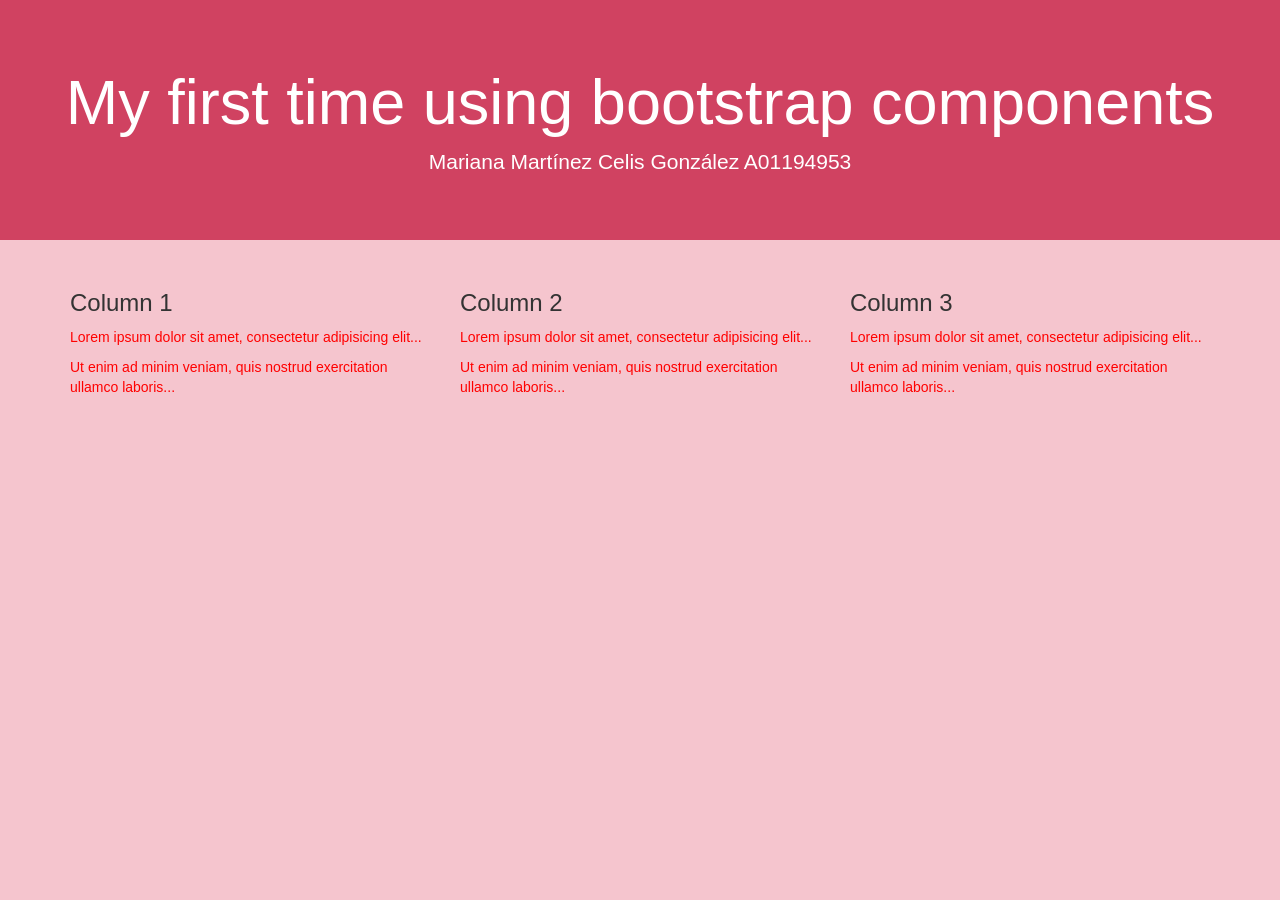
==== A01194953 bootstrap example.html @ 95f72969 "Styled header component" ====
<!DOCTYPE html>
<html lang="en">
<head>
  <title>Bootstrap Example</title>
  <meta charset="utf-8">
  <meta name="viewport" content="width=device-width, initial-scale=1">
  <link rel="stylesheet" href="https://maxcdn.bootstrapcdn.com/bootstrap/3.4.1/css/bootstrap.min.css">
  <script src="https://ajax.googleapis.com/ajax/libs/jquery/3.5.1/jquery.min.js"></script>
  <script src="https://maxcdn.bootstrapcdn.com/bootstrap/3.4.1/js/bootstrap.min.js"></script>
  <link rel="stylesheet" href="styles.css">
</head>
<body>

<div class="jumbotron text-center" style="background-color:#d04261;">
  <h1 style="color:white;">My first time using bootstrap components</h1>
  <p style="color:white;">Mariana Martínez Celis González A01194953</p>
</div>

<div class="container">
  <div class="row">
    <div class="col-sm-4">
      <h3>Column 1</h3>
      <p>Lorem ipsum dolor sit amet, consectetur adipisicing elit...</p>
      <p>Ut enim ad minim veniam, quis nostrud exercitation ullamco laboris...</p>
    </div>
    <div class="col-sm-4">
      <h3>Column 2</h3>
      <p>Lorem ipsum dolor sit amet, consectetur adipisicing elit...</p>
      <p>Ut enim ad minim veniam, quis nostrud exercitation ullamco laboris...</p>
    </div>
    <div class="col-sm-4">
      <h3>Column 3</h3>
      <p>Lorem ipsum dolor sit amet, consectetur adipisicing elit...</p>
      <p>Ut enim ad minim veniam, quis nostrud exercitation ullamco laboris...</p>
    </div>
  </div>
</div>

</body>
</html>
---- styles.css ----
body {
  background-color: #f5c5ce;
}
h1 {
  color: blue;
}
p {
  color: red;
}
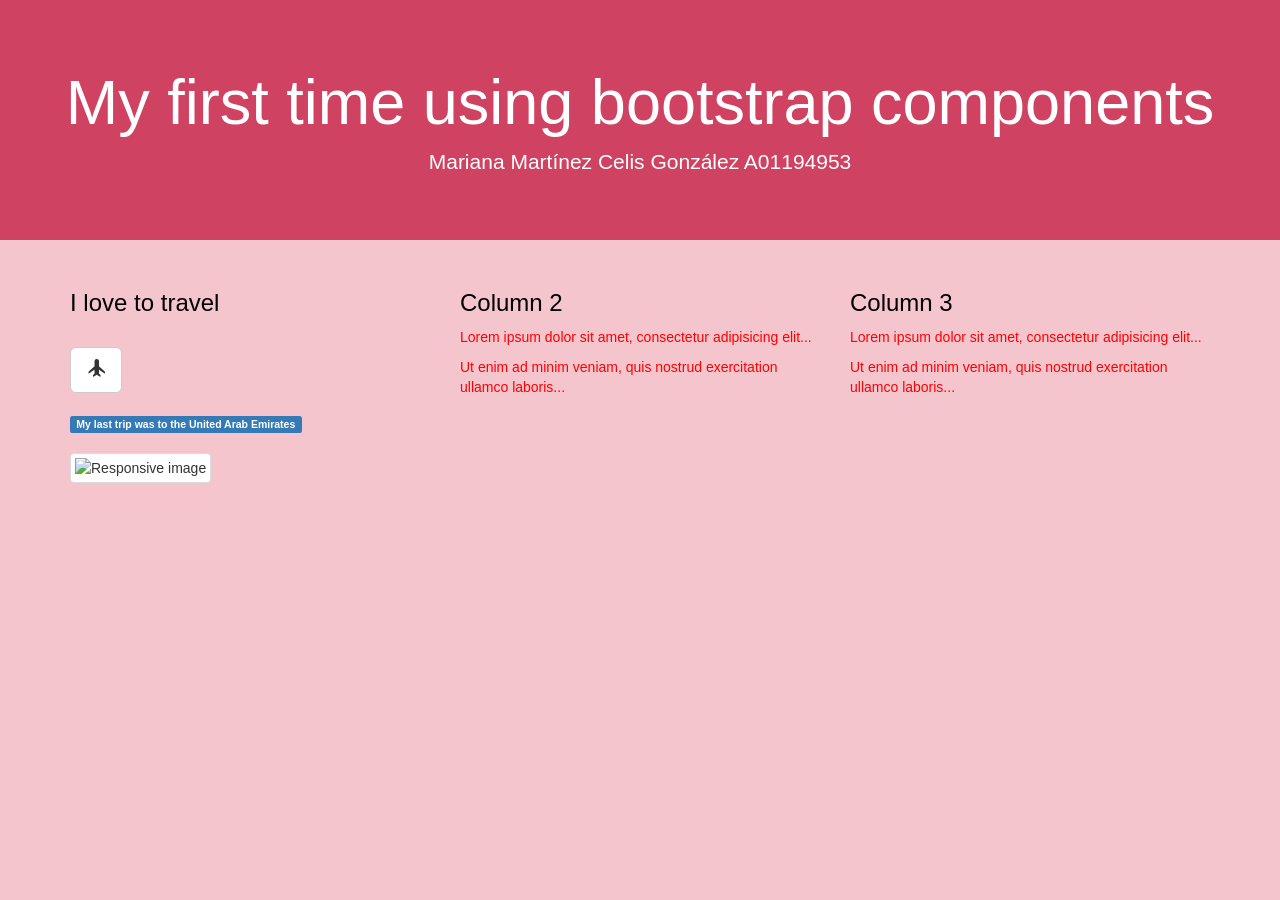
==== commit 0ff1254d: "Added first column about traveling" ====
--- a/A01194953 bootstrap example.html
+++ b/A01194953 bootstrap example.html
@@ -19,10 +19,17 @@
 <div class="container">
   <div class="row">
     <div class="col-sm-4">
-      <h3>Column 1</h3>
-      <p>Lorem ipsum dolor sit amet, consectetur adipisicing elit...</p>
-      <p>Ut enim ad minim veniam, quis nostrud exercitation ullamco laboris...</p>
+      <h3>I love to travel</h3>
+      </br>
+      <button type="button" class="btn btn-default btn-lg">
+        <span class="glyphicon glyphicon-plane" aria-hidden="true"></span>
+      </button>
+      <br></br>
+      <span class="label label-primary">My last trip was to the United Arab Emirates</span>
+      <br></br>
+      <img src="https://drive.google.com/thumbnail?id=1vXgrftDeHVfqbSvTHCa4dzPPMTqW5uZV" class="img-thumbnail" alt="Responsive image">
     </div>
+
     <div class="col-sm-4">
       <h3>Column 2</h3>
       <p>Lorem ipsum dolor sit amet, consectetur adipisicing elit...</p>
--- a/styles.css
+++ b/styles.css
@@ -1,8 +1,8 @@
 body {
   background-color: #f5c5ce;
 }
-h1 {
-  color: blue;
+h3 {
+  color: black;
 }
 p {
   color: red;
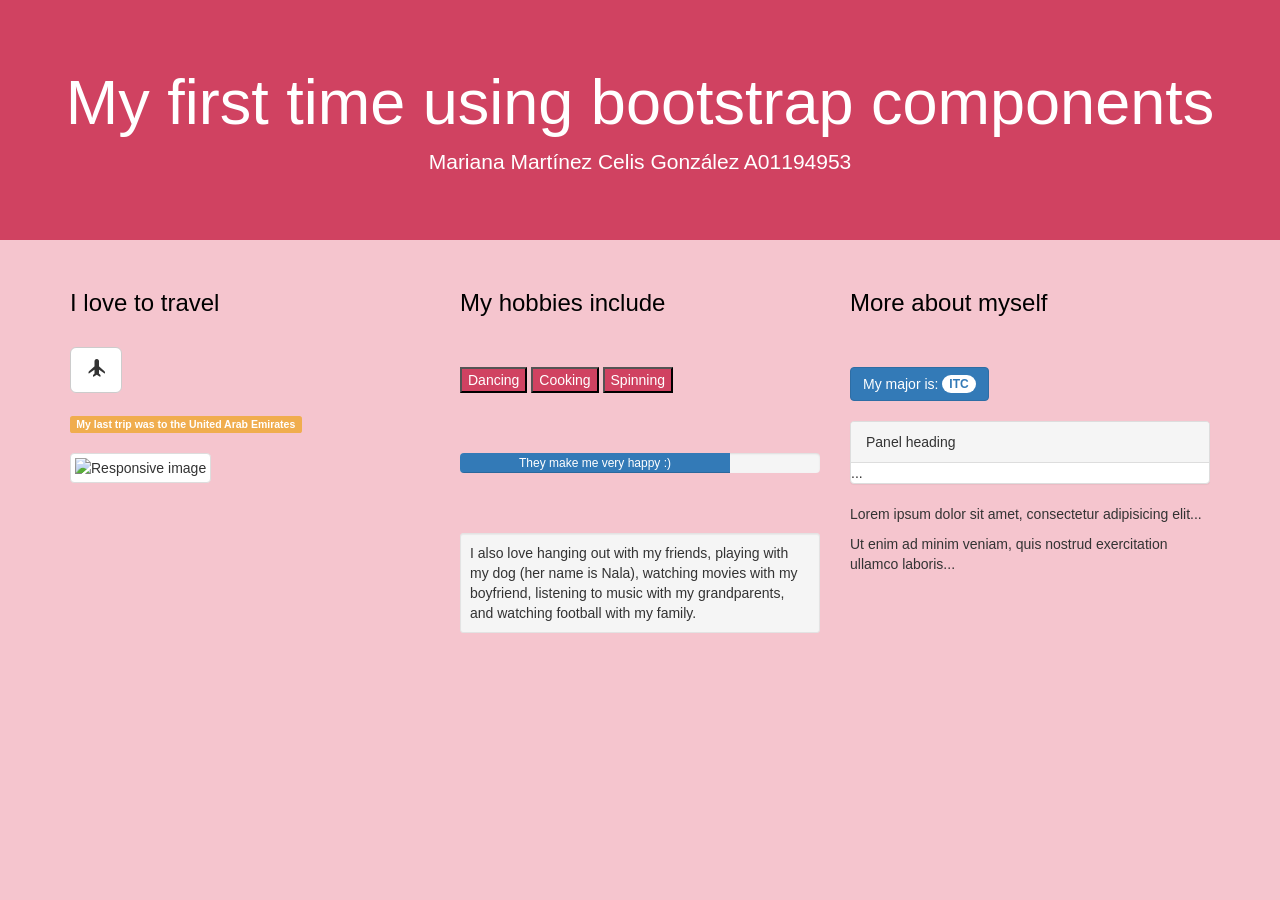
==== commit 9bbb0035: "Added second column with information about my hobbies" ====
--- a/A01194953 bootstrap example.html
+++ b/A01194953 bootstrap example.html
@@ -25,18 +25,45 @@
         <span class="glyphicon glyphicon-plane" aria-hidden="true"></span>
       </button>
       <br></br>
-      <span class="label label-primary">My last trip was to the United Arab Emirates</span>
+      <span class="label label-warning">My last trip was to the United Arab Emirates</span>
       <br></br>
       <img src="https://drive.google.com/thumbnail?id=1vXgrftDeHVfqbSvTHCa4dzPPMTqW5uZV" class="img-thumbnail" alt="Responsive image">
     </div>
 
     <div class="col-sm-4">
-      <h3>Column 2</h3>
-      <p>Lorem ipsum dolor sit amet, consectetur adipisicing elit...</p>
-      <p>Ut enim ad minim veniam, quis nostrud exercitation ullamco laboris...</p>
+      <h3>My hobbies include</h3>
+      <br></br>
+      <div class="btn-group">
+          <button class="btn-hobbies">Dancing</button>
+          <button class="btn-hobbies">Cooking</button>
+          <button class="btn-hobbies">Spinning</button>
+      </div>
+    <br></br>
+    <br></br>
+    <div class="progress">
+      <div class="progress-bar" role="progressbar" aria-valuenow="60" aria-valuemin="0" aria-valuemax="100" style="width: 75%;">
+    They make me very happy :)
+      </div>
+    </div>
+    <br></br>
+    <div class="well well-sm">I also love hanging out with my friends, playing with my dog (her name is Nala), watching movies with my boyfriend, listening to music with my grandparents, and watching football with my family.</div>
     </div>
     <div class="col-sm-4">
-      <h3>Column 3</h3>
+      <h3>More about myself</h3>
+      <br></br>
+      <button class="btn btn-primary" type="button">
+          My major is: <span class="badge">ITC</span>
+        </button>
+        <br></br>
+      <div class="panel panel-default">
+        <!-- Default panel contents -->
+        <div class="panel-heading">Panel heading</div>
+
+        <!-- Table -->
+        <table class="table">
+          ...
+        </table>
+      </div>
       <p>Lorem ipsum dolor sit amet, consectetur adipisicing elit...</p>
       <p>Ut enim ad minim veniam, quis nostrud exercitation ullamco laboris...</p>
     </div>
--- a/styles.css
+++ b/styles.css
@@ -4,6 +4,7 @@
 h3 {
   color: black;
 }
-p {
-  color: red;
+.btn-hobbies {
+  background-color: #d04261;
+  color: white;
 }
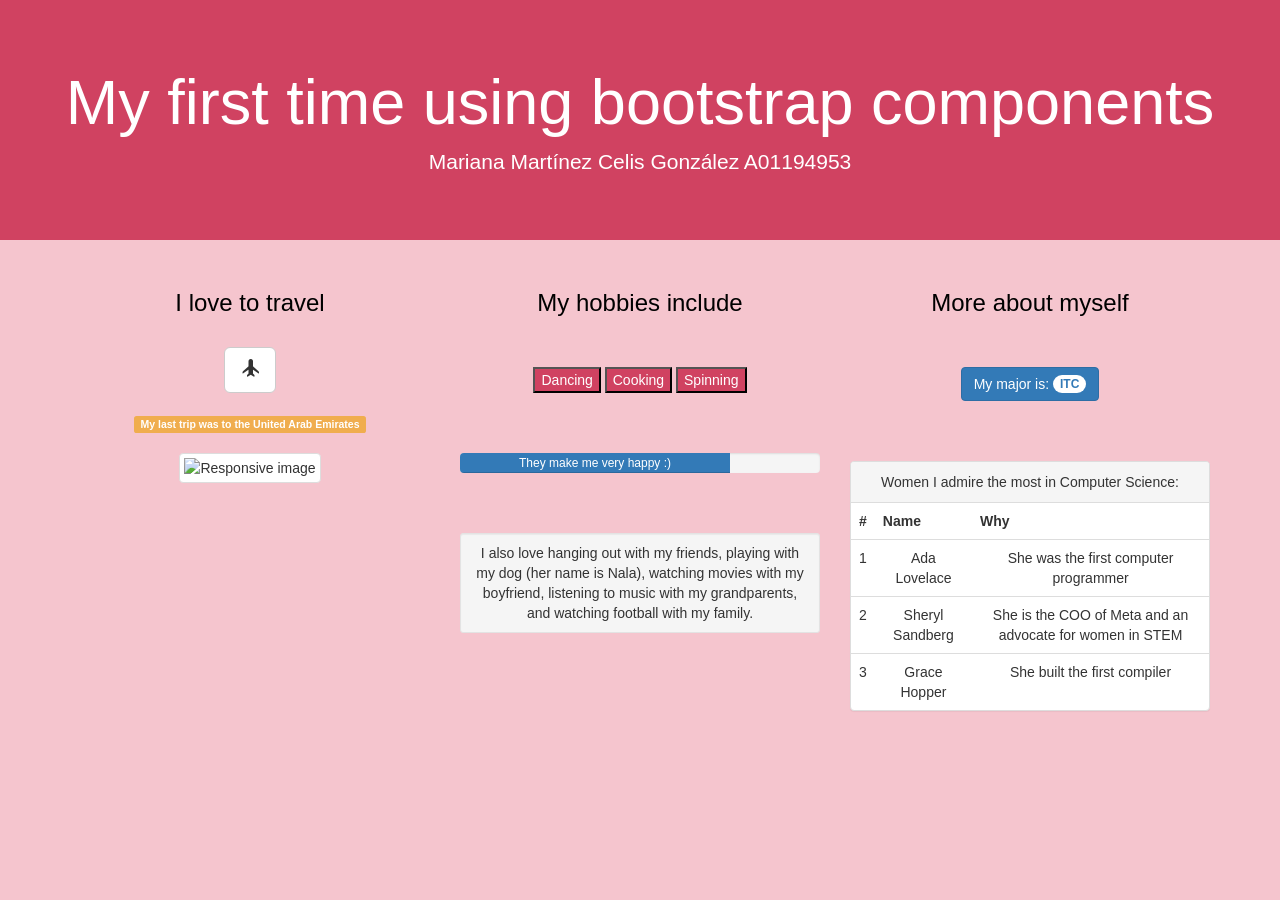
==== commit 9af4fe00: "Added third column with more information about myself" ====
--- a/A01194953 bootstrap example.html
+++ b/A01194953 bootstrap example.html
@@ -55,20 +55,35 @@
           My major is: <span class="badge">ITC</span>
         </button>
         <br></br>
+        <br></br>
       <div class="panel panel-default">
         <!-- Default panel contents -->
-        <div class="panel-heading">Panel heading</div>
-
-        <!-- Table -->
+        <div class="panel-heading">Women I admire the most in Computer Science:</div>
         <table class="table">
-          ...
+          <tr>
+            <th>#</th>
+            <th>Name</th>
+            <th>Why</th>
+          </tr>
+          <tr>
+            <td>1</td>
+            <td>Ada Lovelace</td>
+            <td>She was the first computer programmer</td>
+          </tr>
+          <tr>
+            <td>2</td>
+            <td>Sheryl Sandberg</td>
+            <td>She is the COO of Meta and an advocate for women in STEM</td>
+          </tr>
+          <tr>
+            <td>3</td>
+            <td>Grace Hopper</td>
+            <td>She built the first compiler</td>
+          </tr>
         </table>
       </div>
-      <p>Lorem ipsum dolor sit amet, consectetur adipisicing elit...</p>
-      <p>Ut enim ad minim veniam, quis nostrud exercitation ullamco laboris...</p>
     </div>
   </div>
 </div>
-
 </body>
 </html>
--- a/styles.css
+++ b/styles.css
@@ -8,3 +8,6 @@
   background-color: #d04261;
   color: white;
 }
+.col-sm-4 {
+  text-align: center;
+}
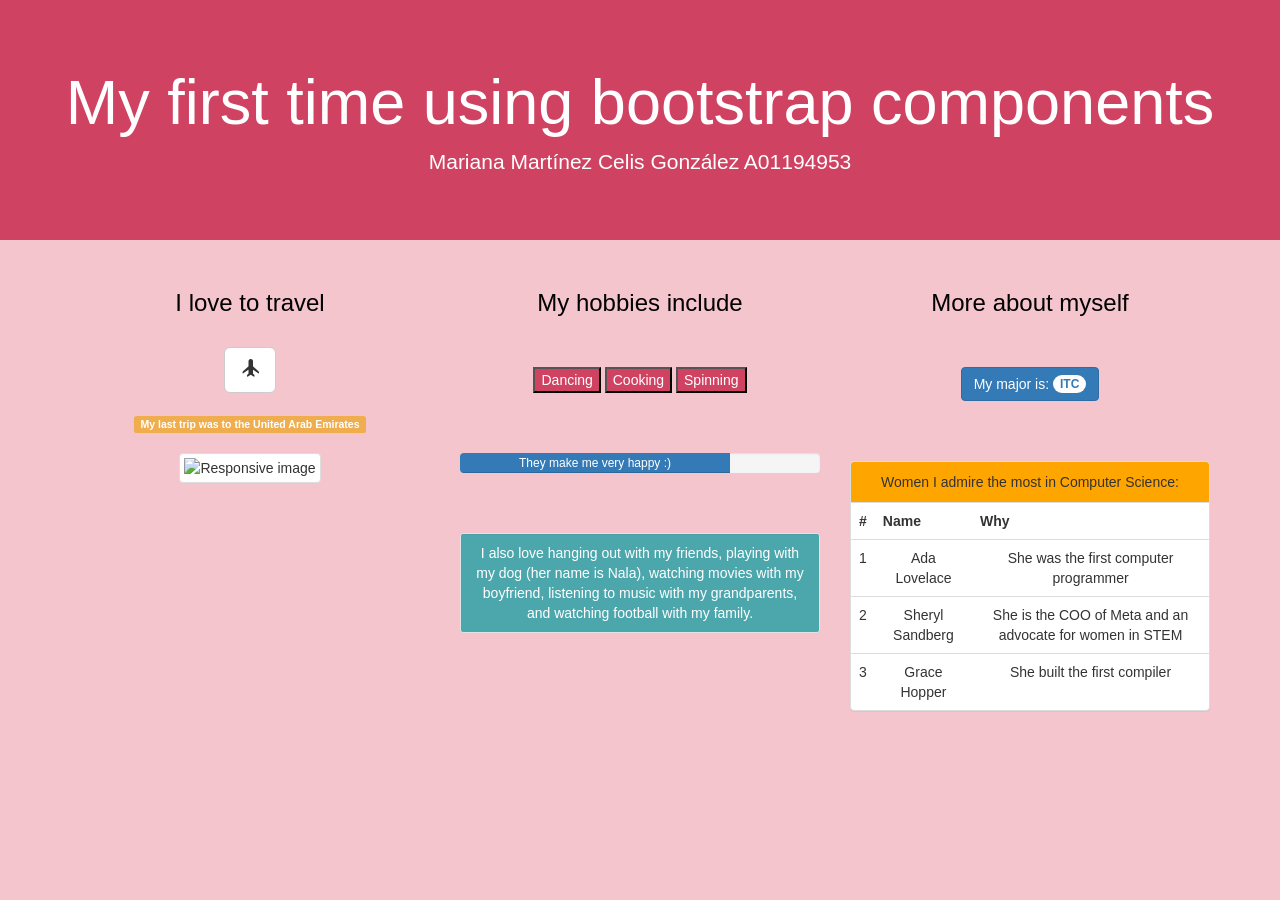
==== commit cb8b355b: "Finished styling components" ====
--- a/A01194953 bootstrap example.html
+++ b/A01194953 bootstrap example.html
@@ -7,9 +7,9 @@
   <link rel="stylesheet" href="https://maxcdn.bootstrapcdn.com/bootstrap/3.4.1/css/bootstrap.min.css">
   <script src="https://ajax.googleapis.com/ajax/libs/jquery/3.5.1/jquery.min.js"></script>
   <script src="https://maxcdn.bootstrapcdn.com/bootstrap/3.4.1/js/bootstrap.min.js"></script>
-  <link rel="stylesheet" href="styles.css">
 </head>
-<body>
+
+<body style="background-color: #f5c5ce;">
 
 <div class="jumbotron text-center" style="background-color:#d04261;">
   <h1 style="color:white;">My first time using bootstrap components</h1>
@@ -18,8 +18,8 @@
 
 <div class="container">
   <div class="row">
-    <div class="col-sm-4">
-      <h3>I love to travel</h3>
+    <div class="col-sm-4" style="text-align: center;">
+      <h3 style="color: black;">I love to travel</h3>
       </br>
       <button type="button" class="btn btn-default btn-lg">
         <span class="glyphicon glyphicon-plane" aria-hidden="true"></span>
@@ -30,13 +30,13 @@
       <img src="https://drive.google.com/thumbnail?id=1vXgrftDeHVfqbSvTHCa4dzPPMTqW5uZV" class="img-thumbnail" alt="Responsive image">
     </div>
 
-    <div class="col-sm-4">
-      <h3>My hobbies include</h3>
+    <div class="col-sm-4" style="text-align: center;">
+      <h3 style="color: black;">My hobbies include</h3>
       <br></br>
       <div class="btn-group">
-          <button class="btn-hobbies">Dancing</button>
-          <button class="btn-hobbies">Cooking</button>
-          <button class="btn-hobbies">Spinning</button>
+          <button class="btn-hobbies" style="background-color: #d04261;color: white;">Dancing</button>
+          <button class="btn-hobbies" style="background-color: #d04261;color: white;">Cooking</button>
+          <button class="btn-hobbies" style="background-color: #d04261;color: white;">Spinning</button>
       </div>
     <br></br>
     <br></br>
@@ -46,10 +46,10 @@
       </div>
     </div>
     <br></br>
-    <div class="well well-sm">I also love hanging out with my friends, playing with my dog (her name is Nala), watching movies with my boyfriend, listening to music with my grandparents, and watching football with my family.</div>
+    <div class="well well-sm" style="background-color:#4ca7ad; color:white;">I also love hanging out with my friends, playing with my dog (her name is Nala), watching movies with my boyfriend, listening to music with my grandparents, and watching football with my family.</div>
     </div>
-    <div class="col-sm-4">
-      <h3>More about myself</h3>
+    <div class="col-sm-4" style="text-align: center;">
+      <h3 style="color: black;">More about myself</h3>
       <br></br>
       <button class="btn btn-primary" type="button">
           My major is: <span class="badge">ITC</span>
@@ -58,7 +58,7 @@
         <br></br>
       <div class="panel panel-default">
         <!-- Default panel contents -->
-        <div class="panel-heading">Women I admire the most in Computer Science:</div>
+        <div class="panel-heading" style="background-color:orange;">Women I admire the most in Computer Science:</div>
         <table class="table">
           <tr>
             <th>#</th>
